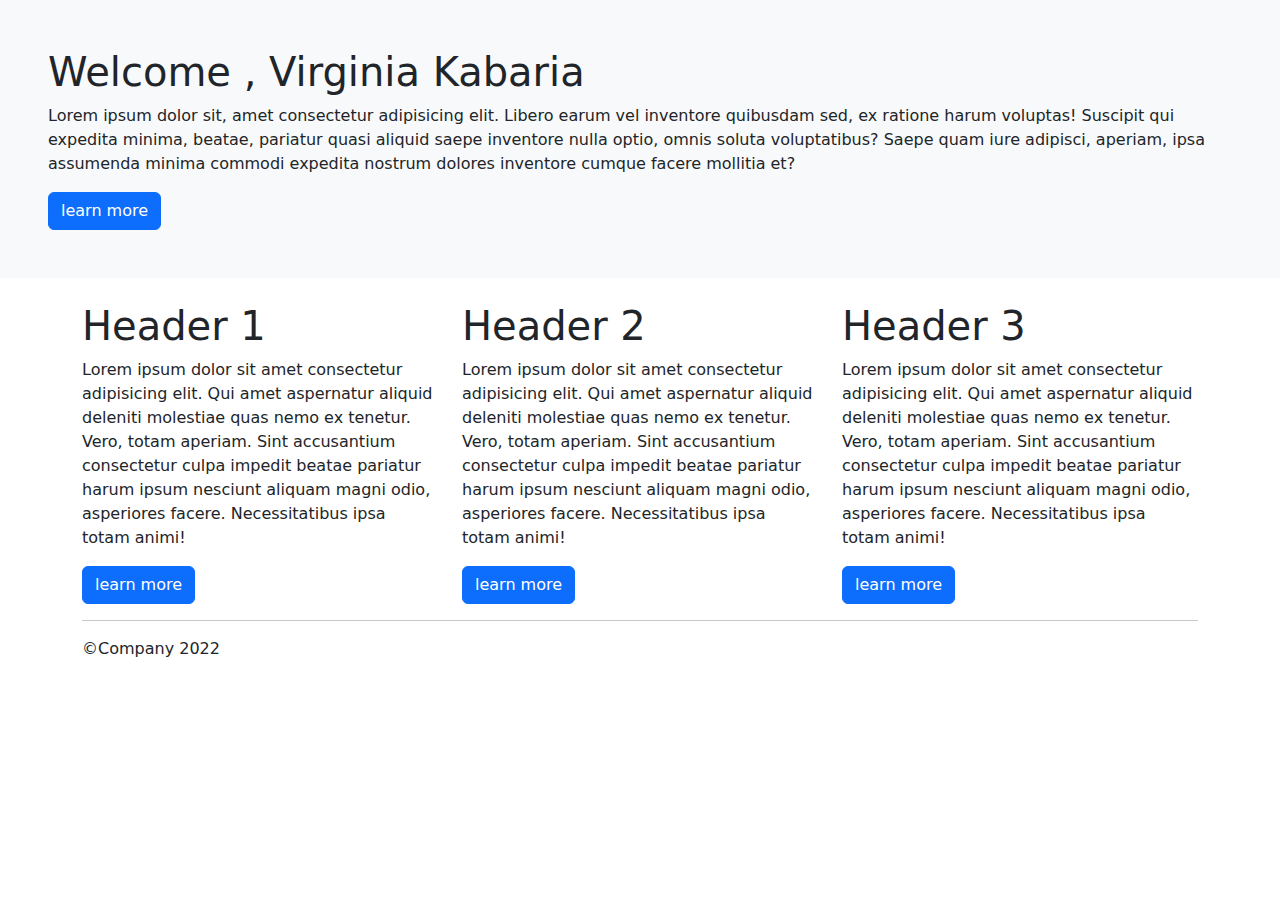
==== index.html @ 0fcae421 "bootstrap grid layout" ====
<!DOCTYPE html>
<html lang="en">
<head>
    <meta charset="UTF-8">
    <meta http-equiv="X-UA-Compatible" content="IE=edge">
    <meta name="viewport" content="width=device-width, initial-scale=1.0">
    <title>BootstrapGridLayout</title>
    <link rel="stylesheet" href="bootstrap-5.2.0/bootstrap-5.2.0-beta1-dist/css/bootstrap.min.css">

</head>
<body>
    <main class="p-5 mb-4 bg-light">
        <h1>Welcome , Virginia Kabaria</h1>
        <p>Lorem ipsum dolor sit, amet consectetur adipisicing elit. Libero earum vel inventore quibusdam sed, ex ratione harum voluptas! Suscipit qui expedita minima, beatae, pariatur quasi aliquid saepe inventore nulla optio, omnis soluta voluptatibus? Saepe quam iure adipisci, aperiam, ipsa assumenda minima commodi expedita nostrum dolores inventore cumque facere mollitia et?</p>
        <button class="btn btn-primary">learn more</button>

    </main>
    <div class="container">
        <div class="row">
            <div class="col-lg-4">
                <h1>Header 1</h1>
                <p>Lorem ipsum dolor sit amet consectetur adipisicing elit. Qui amet aspernatur aliquid deleniti molestiae quas nemo ex tenetur. Vero, totam aperiam. Sint accusantium consectetur culpa impedit beatae pariatur harum ipsum nesciunt aliquam magni odio, asperiores facere. Necessitatibus ipsa totam animi!</p>


                <button class="btn btn-primary">learn more</button>
            </div>
            <div class="col-lg-4">
                <h1>Header 2</h1>
                <p>Lorem ipsum dolor sit amet consectetur adipisicing elit. Qui amet aspernatur aliquid deleniti molestiae quas nemo ex tenetur. Vero, totam aperiam. Sint accusantium consectetur culpa impedit beatae pariatur harum ipsum nesciunt aliquam magni odio, asperiores facere. Necessitatibus ipsa totam animi!</p>


                <button class="btn btn-primary">learn more</button>
            </div>
            <div class="col-lg-4">
                <h1>Header 3</h1>
                <p>Lorem ipsum dolor sit amet consectetur adipisicing elit. Qui amet aspernatur aliquid deleniti molestiae quas nemo ex tenetur. Vero, totam aperiam. Sint accusantium consectetur culpa impedit beatae pariatur harum ipsum nesciunt aliquam magni odio, asperiores facere. Necessitatibus ipsa totam animi!</p>


                <button class="btn btn-primary">learn more</button>
            </div>
        </div>
            <hr>
            <footer>
                &copy;Company 2022
            </footer>
    </div>
        
    </div>




    <script src="bootstrap-5.2.0/bootstrap-5.2.0-beta1-dist/js/bootstrap.bundle.min.js"></script>
    <script src="bootstrap-5.2.0/bootstrap-5.2.0-beta1-dist/js/bootstrap.min.js"></script>
</body>
</html>
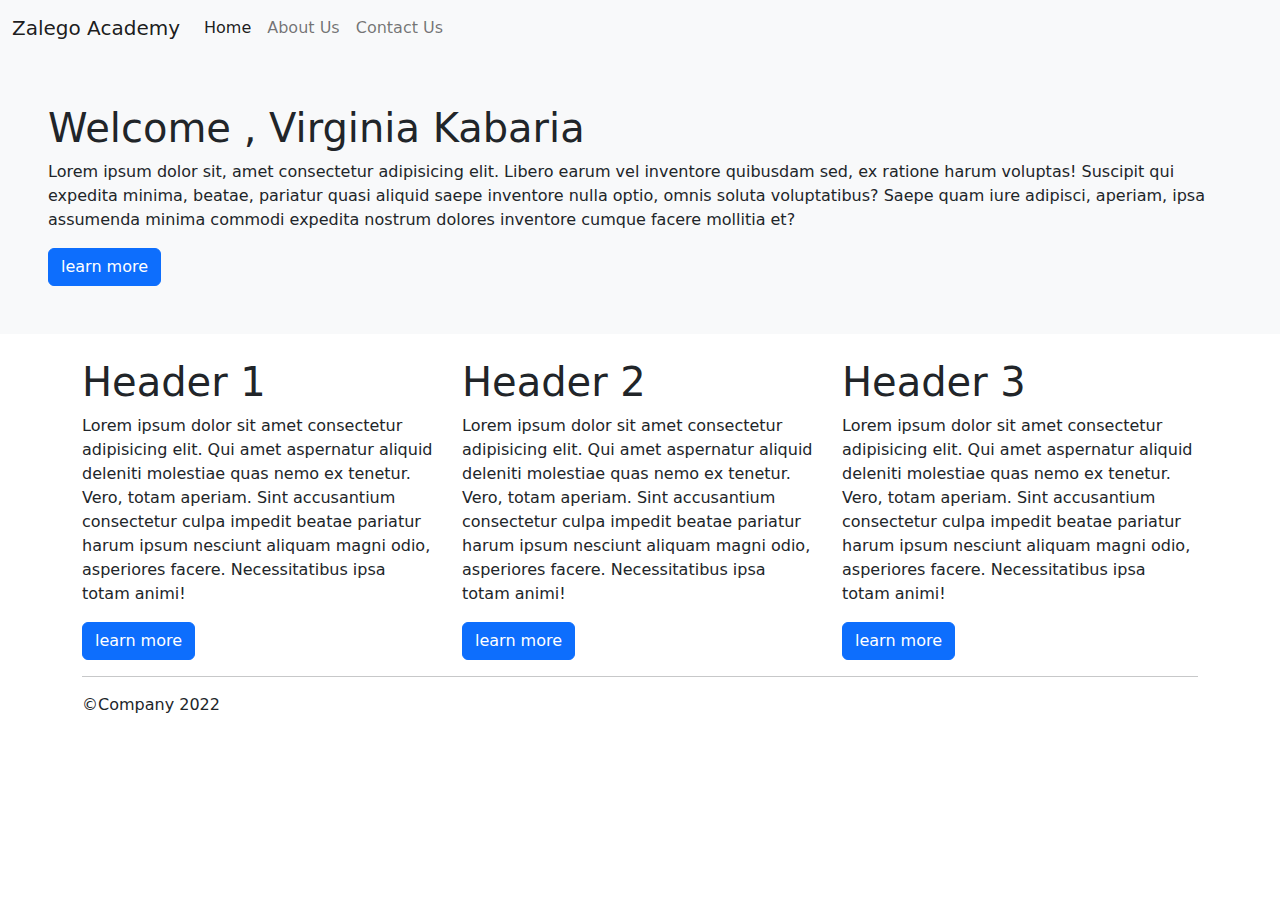
==== commit 7eed4f09: "Navigation bar added" ====
--- a/index.html
+++ b/index.html
@@ -9,6 +9,25 @@
 
 </head>
 <body>
+    <!-- navigation bar here -->
+    <nav class="navbar navbar-expand-lg bg-light">
+        <div class="container-fluid">
+            <a href="#" class="navbar-brand">Zalego Academy</a><!--this is for creating the side branding which sends you to home page-->
+            <button class="navbar-toggler" type="button" data-bs-toggle="collapse" data-bs-target="#navbar" aria-expanded="false"><!--the target is used to show when you click the button it will open the id you have specified-->
+                <span class="navbar-toggler-icon"></span><!--for the  icon -->
+            </button>
+            <div class="collapse navbar-collapse" id="navbar"><!--this is the id being refrenced above-->
+                <div class="navbar-nav">
+                    <a href="#" class="nav-link active">Home</a>
+                    <a href="#" class="nav-link">About Us</a>
+                    <a href="#" class="nav-link">Contact Us</a>
+                </div>
+            </div>
+        </div>
+        
+    </nav>
+    <!-- end navigation bar -->
+
     <main class="p-5 mb-4 bg-light">
         <h1>Welcome , Virginia Kabaria</h1>
         <p>Lorem ipsum dolor sit, amet consectetur adipisicing elit. Libero earum vel inventore quibusdam sed, ex ratione harum voluptas! Suscipit qui expedita minima, beatae, pariatur quasi aliquid saepe inventore nulla optio, omnis soluta voluptatibus? Saepe quam iure adipisci, aperiam, ipsa assumenda minima commodi expedita nostrum dolores inventore cumque facere mollitia et?</p>
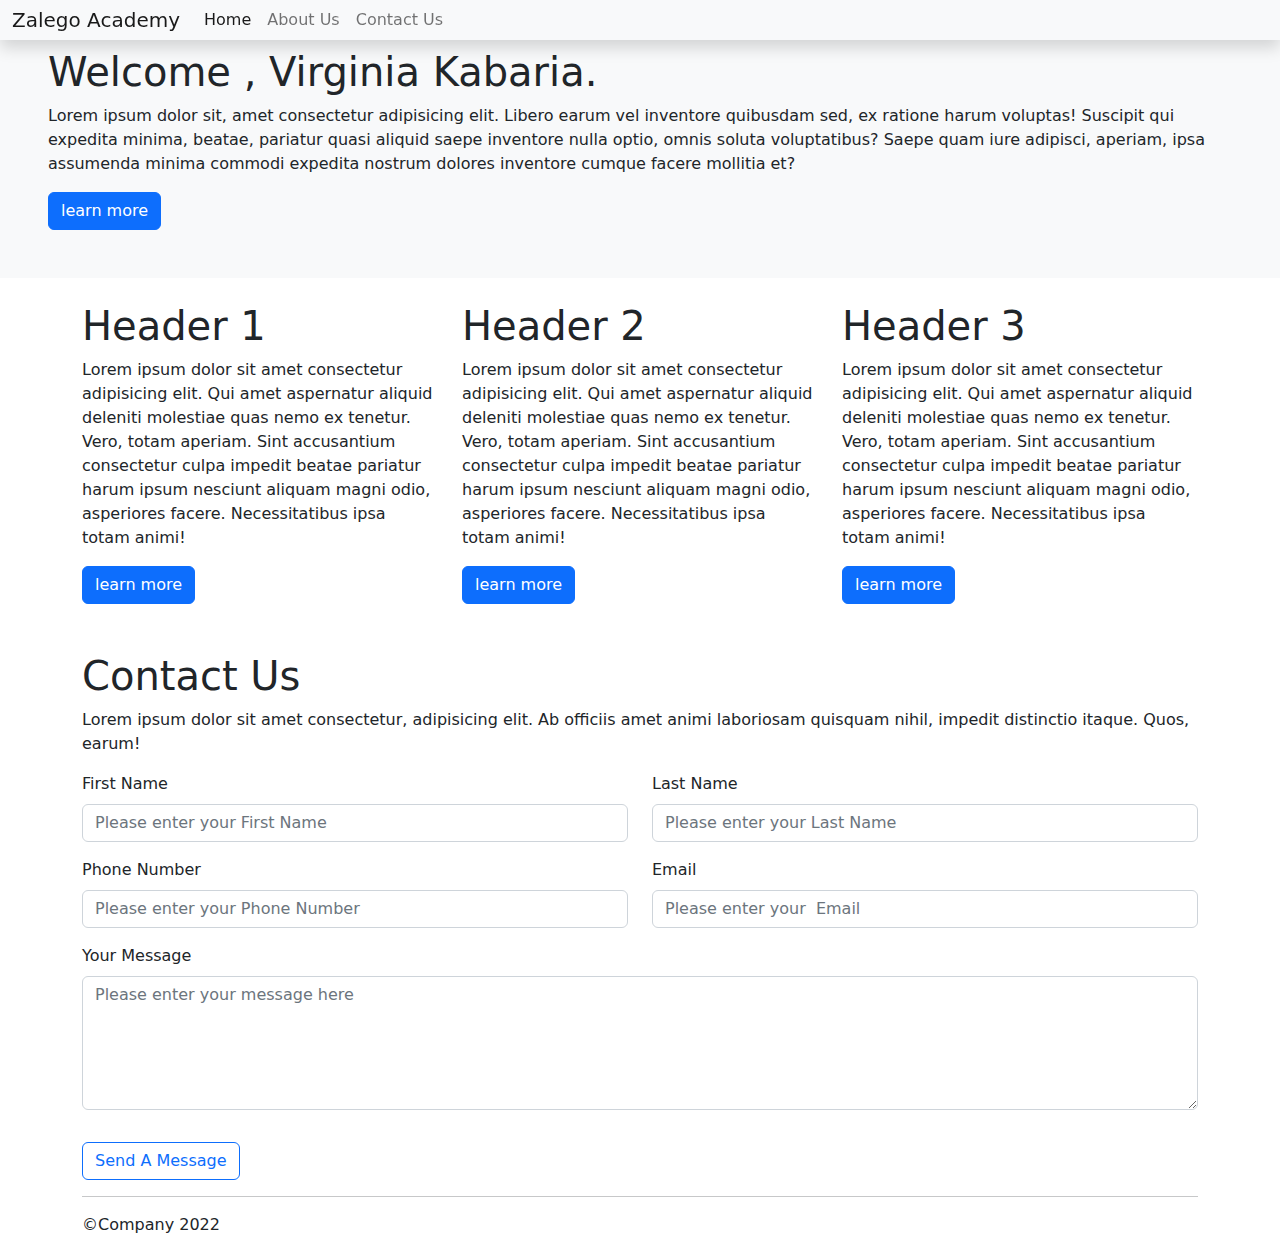
==== commit 3855ec26: "form added" ====
--- a/index.html
+++ b/index.html
@@ -10,7 +10,7 @@
 </head>
 <body>
     <!-- navigation bar here -->
-    <nav class="navbar navbar-expand-lg bg-light">
+    <nav class="navbar navbar-expand-lg bg-light fixed-top shadow " style="padding:0px;">
         <div class="container-fluid">
             <a href="#" class="navbar-brand">Zalego Academy</a><!--this is for creating the side branding which sends you to home page-->
             <button class="navbar-toggler" type="button" data-bs-toggle="collapse" data-bs-target="#navbar" aria-expanded="false"><!--the target is used to show when you click the button it will open the id you have specified-->
@@ -28,8 +28,8 @@
     </nav>
     <!-- end navigation bar -->
 
-    <main class="p-5 mb-4 bg-light">
-        <h1>Welcome , Virginia Kabaria</h1>
+    <main class="p-5 mb-4 bg-light ">
+        <h1>Welcome , Virginia Kabaria.</h1>
         <p>Lorem ipsum dolor sit, amet consectetur adipisicing elit. Libero earum vel inventore quibusdam sed, ex ratione harum voluptas! Suscipit qui expedita minima, beatae, pariatur quasi aliquid saepe inventore nulla optio, omnis soluta voluptatibus? Saepe quam iure adipisci, aperiam, ipsa assumenda minima commodi expedita nostrum dolores inventore cumque facere mollitia et?</p>
         <button class="btn btn-primary">learn more</button>
 
@@ -58,6 +58,47 @@
                 <button class="btn btn-primary">learn more</button>
             </div>
         </div>
+        <!-- contact us page here -->
+        <div class="row pt-5">
+            <h1>Contact Us</h1>
+            <p>Lorem ipsum dolor sit amet consectetur, adipisicing elit. Ab officiis amet animi laboriosam quisquam nihil, impedit distinctio itaque. Quos, earum!</p>
+            <form >
+                <div class="row">
+                    <div class="mb-3  col-lg-6">
+                        <label for="firstName" class="form-label">First Name</label>
+                        <input type="text" class="form-control" placeholder="Please enter your First Name" ><!--form-control makes the text area to be below the label-->
+                        
+                    </div>
+                    <div class="mb-3 col-lg-6">
+                        <label for="lastName" class="form-label">Last Name</label>
+                        <input type="text" class="form-control" placeholder="Please enter your Last Name" ><!--form-control makes the text area to be below the label-->
+                        
+                    </div>
+                </div>
+                <div class="row">
+                    <div class="mb-3 col-lg-6">
+                        <label for="phone" class="form-label">Phone Number</label>
+                        <input type="tel" class="form-control" placeholder="Please enter your Phone Number" ><!--form-control makes the text area to be below the label-->
+                        
+                    </div>
+                    <div class="mb-3 col-lg-6">
+                        <label for="email" class="form-label">Email</label>
+                        <input type="email" class="form-control" placeholder="Please enter your  Email" ><!--form-control makes the text area to be below the label-->
+                        
+                    </div>
+                </div>
+                <div class="row">
+                    <div class="mb-3 col-lg-12">
+                        <label for="message" class="form-label">Your Message</label>
+                        <textarea cols="30" rows="5" class="form-control" placeholder="Please enter your message here"></textarea>                        
+
+                    </div>
+                </div>
+                <button type="submit" class="btn btn-outline-primary mt-3">Send A Message</button>
+            </form >
+        </div>
+        <!-- End Contact Us Page -->
+        
             <hr>
             <footer>
                 &copy;Company 2022
@@ -68,8 +109,8 @@
 
 
 
-
-    <script src="bootstrap-5.2.0/bootstrap-5.2.0-beta1-dist/js/bootstrap.bundle.min.js"></script>
+    <script src="https://cdn.jsdelivr.net/npm/@popperjs/core@2.11.5/dist/umd/popper.min.js" integrity="sha384-Xe+8cL9oJa6tN/veChSP7q+mnSPaj5Bcu9mPX5F5xIGE0DVittaqT5lorf0EI7Vk" crossorigin="anonymous"></script>
+   <!-- <script src="bootstrap-5.2.0/bootstrap-5.2.0-beta1-dist/js/bootstrap.bundle.min.js"></script>-->
     <script src="bootstrap-5.2.0/bootstrap-5.2.0-beta1-dist/js/bootstrap.min.js"></script>
 </body>
 </html>